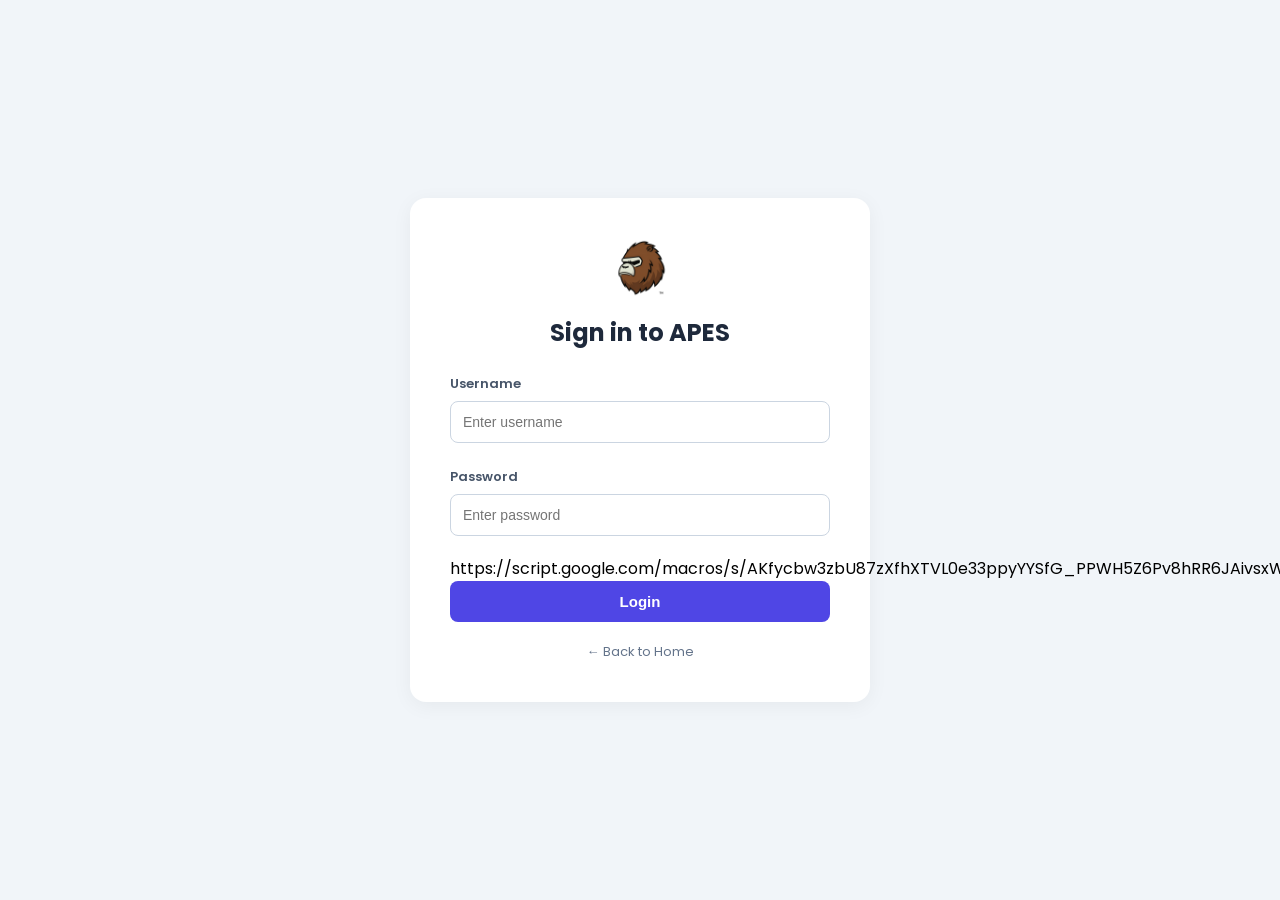
==== dashboard.html @ 8b5cc606 "Implement login redirection script Add script to redirect users to login if not authenticated." ====
<!DOCTYPE html>
<html lang="en">
<head>
    <meta charset="UTF-8">
    <meta name="viewport" content="width=device-width, initial-scale=1.0">
    <title>APES Portal</title>
    <link href="https://fonts.googleapis.com/css2?family=Poppins:wght@400;600;700&family=Inter:wght@400;500;700;900&display=swap" rel="stylesheet">
    <style>
        body {
            font-family: 'Poppins', sans-serif;
            background-color: #f8fafc;
            margin: 0;
            padding: 0;
            display: flex;
            min-height: 100vh;
        }

        /* Sidebar Container */
        .sidebar {
            width: 260px;
            background-color: #0f172a; /* Sleek dark slate blue */
            color: #f1f5f9;
            display: flex;
            flex-direction: column;
            padding: 24px;
            box-sizing: border-box;
            border-right: 1px solid #1e293b;
        }

        .brand-section {
            display: flex;
            align-items: center;
            gap: 12px;
            margin-bottom: 40px;
        }

        /* Logo Placeholder - updates dynamically if logo.png exists */
        .brand-logo {
            width: 36px;
            height: 36px;
            object-fit: contain;
        }

        .brand-name {
            font-size: 20px;
            font-weight: 700;
            letter-spacing: -0.5px;
        }

        .menu-title {
            font-size: 11px;
            text-transform: uppercase;
            letter-spacing: 1px;
            color: #64748b;
            margin-bottom: 12px;
            font-weight: 600;
        }

        .nav-links {
            display: flex;
            flex-direction: column;
            gap: 8px;
            flex-grow: 1;
        }

        .nav-item {
            display: flex;
            align-items: center;
            gap: 12px;
            padding: 12px 16px;
            color: #94a3b8;
            text-decoration: none;
            border-radius: 8px;
            font-weight: 600;
            font-size: 14px;
            transition: all 0.2s ease;
        }

        .nav-item:hover {
            background-color: #1e293b;
            color: #f8fafc;
        }

        /* Highlights which page you are currently on */
        .nav-item.active {
            background-color: #4f46e5;
            color: white;
            box-shadow: 0 4px 12px rgba(79, 70, 229, 0.2);
        }

        .nav-item.disabled {
            opacity: 0.4;
            cursor: not-allowed;
            pointer-events: none;
        }

        /* Main Workspace Area */
        .main-content {
            flex-grow: 1;
            padding: 40px;
            display: flex;
            justify-content: center;
            align-items: center;
            box-sizing: border-box;
        }

        .welcome-card {
            background: white;
            padding: 40px;
            border-radius: 16px;
            box-shadow: 0 4px 20px rgba(0, 0, 0, 0.02);
            text-align: center;
            max-width: 500px;
            width: 100%;
        }

        .welcome-card h1 {
            color: #1e293b;
            font-size: 26px;
            margin-top: 0;
            margin-bottom: 8px;
        }

        .welcome-card p {
            color: #64748b;
            font-size: 14px;
            line-height: 1.6;
            margin-bottom: 24px;
        }
    </style>
</head>
<body>

<script>
if (localStorage.getItem("apes_logged_in") !== "yes") {
    window.location.href = "login.html";
}
</script>

    <div class="sidebar">
        <div class="brand-section">
            <img src="logo.png" alt="📦" class="brand-logo" onerror="this.style.display='none'">
            <div class="brand-name">APES | PackRoute</div>
        </div>

        <div class="menu-title">Applications</div>
        <nav class="nav-links">
            <a href="./dashboard.html" class="nav-item active">🏠 Dashboard</a>
            <a href="./slip.html" class="nav-item">📄 Delivery Slips</a>
            <a href="#" class="nav-item disabled">🏷️ Thermal Labels</a>
        </nav>


        <p style="font-family: 'Inter', sans-serif; font-size: 12px; color: #475569; font-weight: 500; letter-spacing: 0.05em; margin: 0; padding-top: 20px; border-top: 1px solid #1e293b;">
            by <span style="color: #b45309; font-weight: 900;">M</span><span style="color: #d97706; font-weight: 700;">ONE</span>
        </p>
    </div>

    <div class="main-content">
        <div class="welcome-card">
            <h1>Welcome to the Logistics Hub</h1>
            <p>Select a tool from the sidebar menu to quickly process orders, print delivery configurations, or manage cargo configurations.</p>
        </div>
    </div>

</body>
</html>
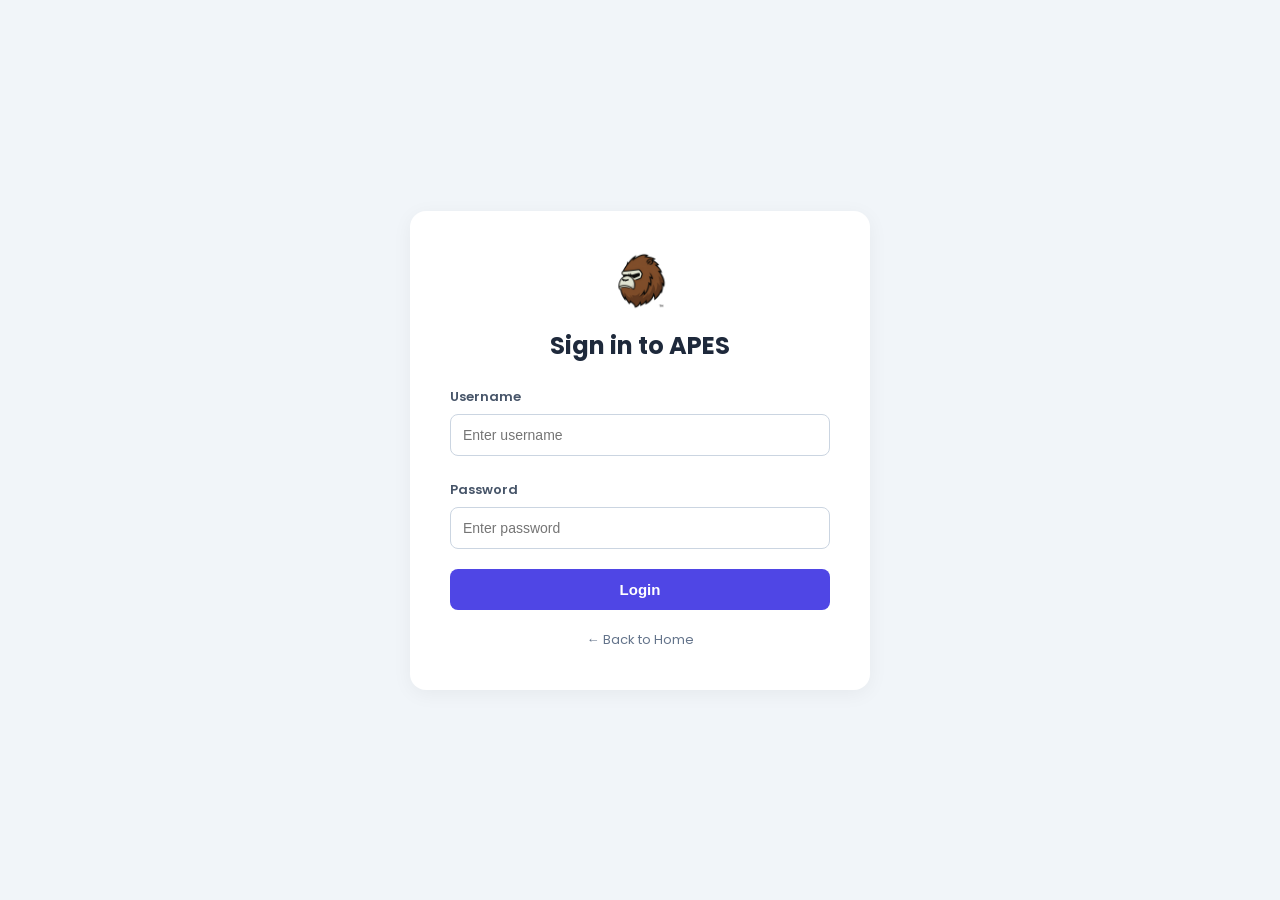
==== commit fe4436b0: "Implement user bar with logout and username Add user bar with logout functionality and username disp" ====
--- a/dashboard.html
+++ b/dashboard.html
@@ -137,6 +137,28 @@
 }
 </script>
 
+<div class="user-bar">
+    Logged in as: <strong id="apes-user"></strong>
+    <button onclick="logout()" class="leave-match">Leave Match</button>
+</div>
+
+<script>
+document.getElementById("apes-user").textContent = localStorage.getItem("apes_username");
+
+function logout() {
+    localStorage.removeItem("apes_logged_in");
+    localStorage.removeItem("apes_username");
+    window.location.href = "login.html";
+}
+</script>
+
+
+<script>
+if (localStorage.getItem("apes_logged_in") !== "yes") {
+    window.location.href = "login.html";
+}
+</script>
+
     <div class="sidebar">
         <div class="brand-section">
             <img src="logo.png" alt="📦" class="brand-logo" onerror="this.style.display='none'">
